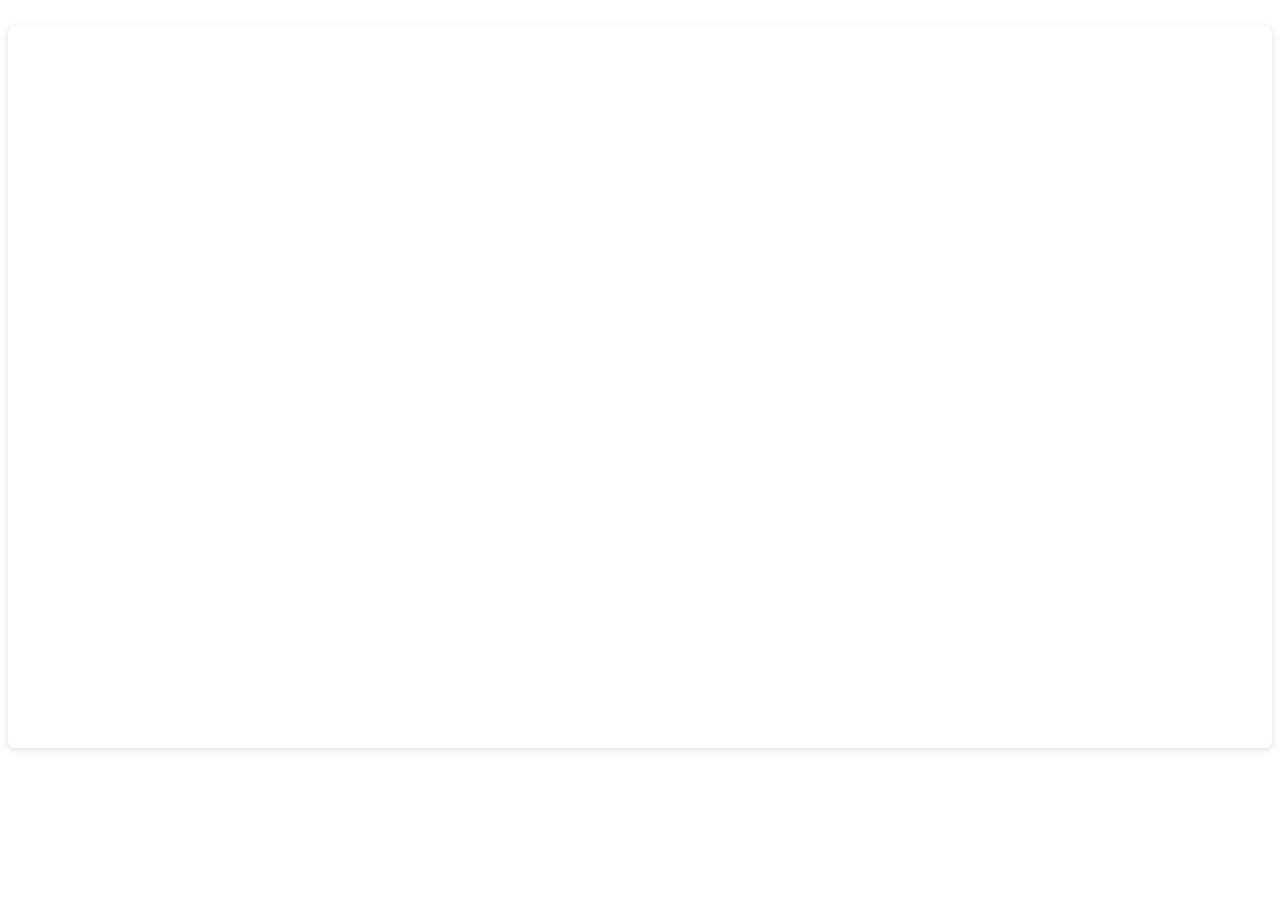
==== index.html @ 83fa26c7 "Update index.html" ====
<!DOCTYPE html>
<html lang="en" data-bs-theme="dark">
        <head>
            <meta charset="UTF-8">
            <title>Sergio Juarez's Portfolio</title>
            <link href="https://cdn.jsdelivr.net/npm/bootstrap@5.3.0-alpha3/dist/css/bootstrap.min.css" rel="stylesheet"
            integrity="sha384-KK94CHFLLe+nY2dmCWGMq91rCGa5gtU4mk92HdvYe+M/SXH301p5ILy+dN9+nJOZ" crossorigin="anonymous">
        <style>

        </style>
        </head>
<body>
    <div style="position: relative; width: 100%; height: 0; padding-top: 57.1429%;
    padding-bottom: 0; box-shadow: 0 2px 8px 0 rgba(63,69,81,0.16); margin-top: 1.6em; margin-bottom: 0.9em; overflow: hidden;
    border-radius: 8px; will-change: transform;">
     <iframe loading="lazy" style="position: absolute; width: 100%; height: 100%; top: 0; left: 0; border: none; padding: 0;margin: 0;"
       src="https:&#x2F;&#x2F;www.canva.com&#x2F;design&#x2F;DAGIVROY8nA&#x2F;ayzInLGVbAXOiuljxdG8aw&#x2F;view?embed" allowfullscreen="allowfullscreen" allow="fullscreen">
     </iframe>
   </div>


</body>
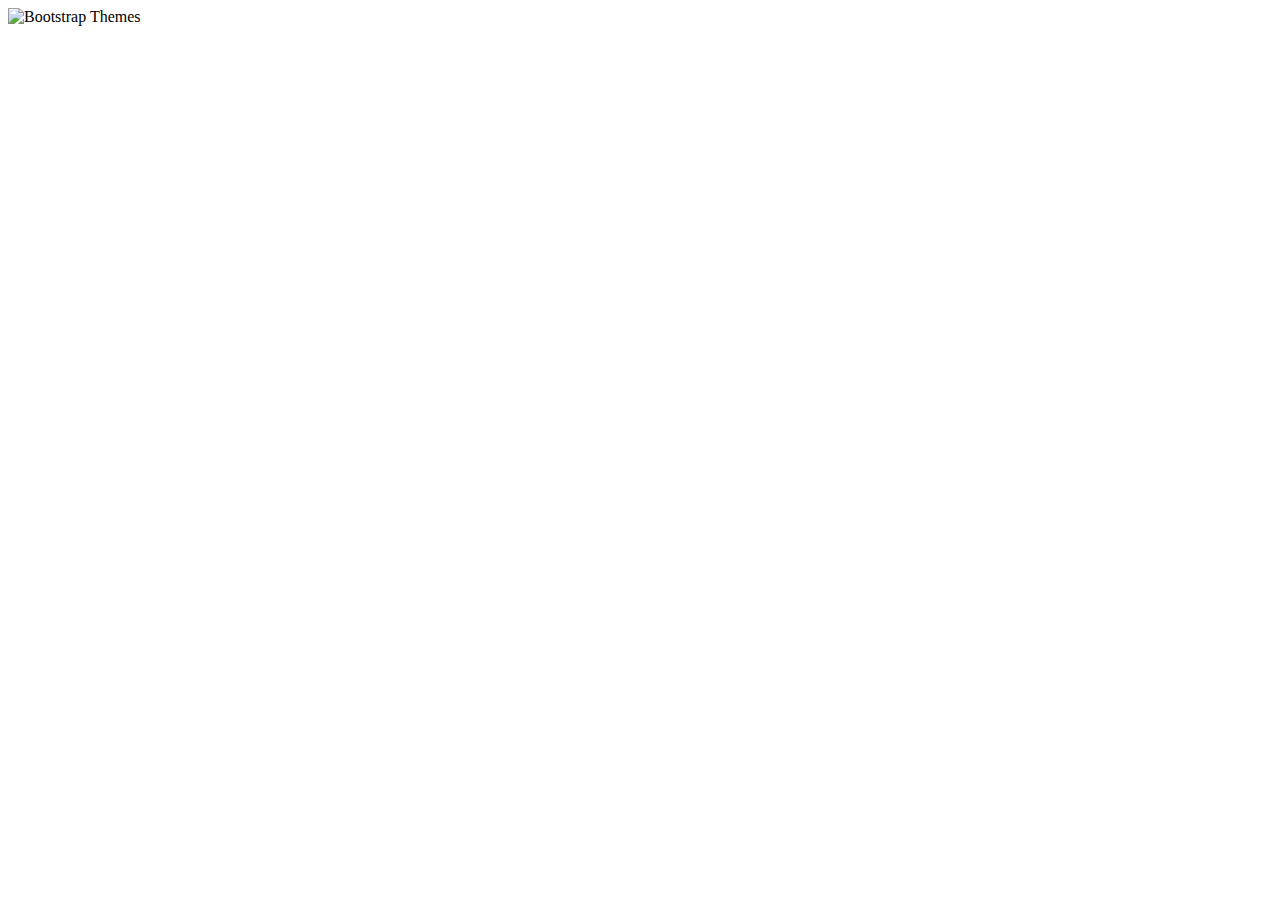
==== commit 647379b8: "Update index.html" ====
--- a/index.html
+++ b/index.html
@@ -10,14 +10,13 @@
         </style>
         </head>
 <body>
-    <div style="position: relative; width: 100%; height: 0; padding-top: 57.1429%;
-    padding-bottom: 0; box-shadow: 0 2px 8px 0 rgba(63,69,81,0.16); margin-top: 1.6em; margin-bottom: 0.9em; overflow: hidden;
-    border-radius: 8px; will-change: transform;">
-     <iframe loading="lazy" style="position: absolute; width: 100%; height: 100%; top: 0; left: 0; border: none; padding: 0;margin: 0;"
-       src="https:&#x2F;&#x2F;www.canva.com&#x2F;design&#x2F;DAGIVROY8nA&#x2F;ayzInLGVbAXOiuljxdG8aw&#x2F;view?embed" allowfullscreen="allowfullscreen" allow="fullscreen">
-     </iframe>
-   </div>
-
+    <div class="container col-xxl-8 px-4 pt-5">
+        <div class="row flex-lg-row-reverse align-items-center g-5 pt-5">
+            <div class="col-10 col-sm-8 col-lg-6">
+                <img src="./page1.png" class="d-block mx-lg-auto img-fluid" alt="Bootstrap Themes" height="00"
+            loading="lazy">
+            </div>
+        </div>
+    </div>
 
 </body>
-
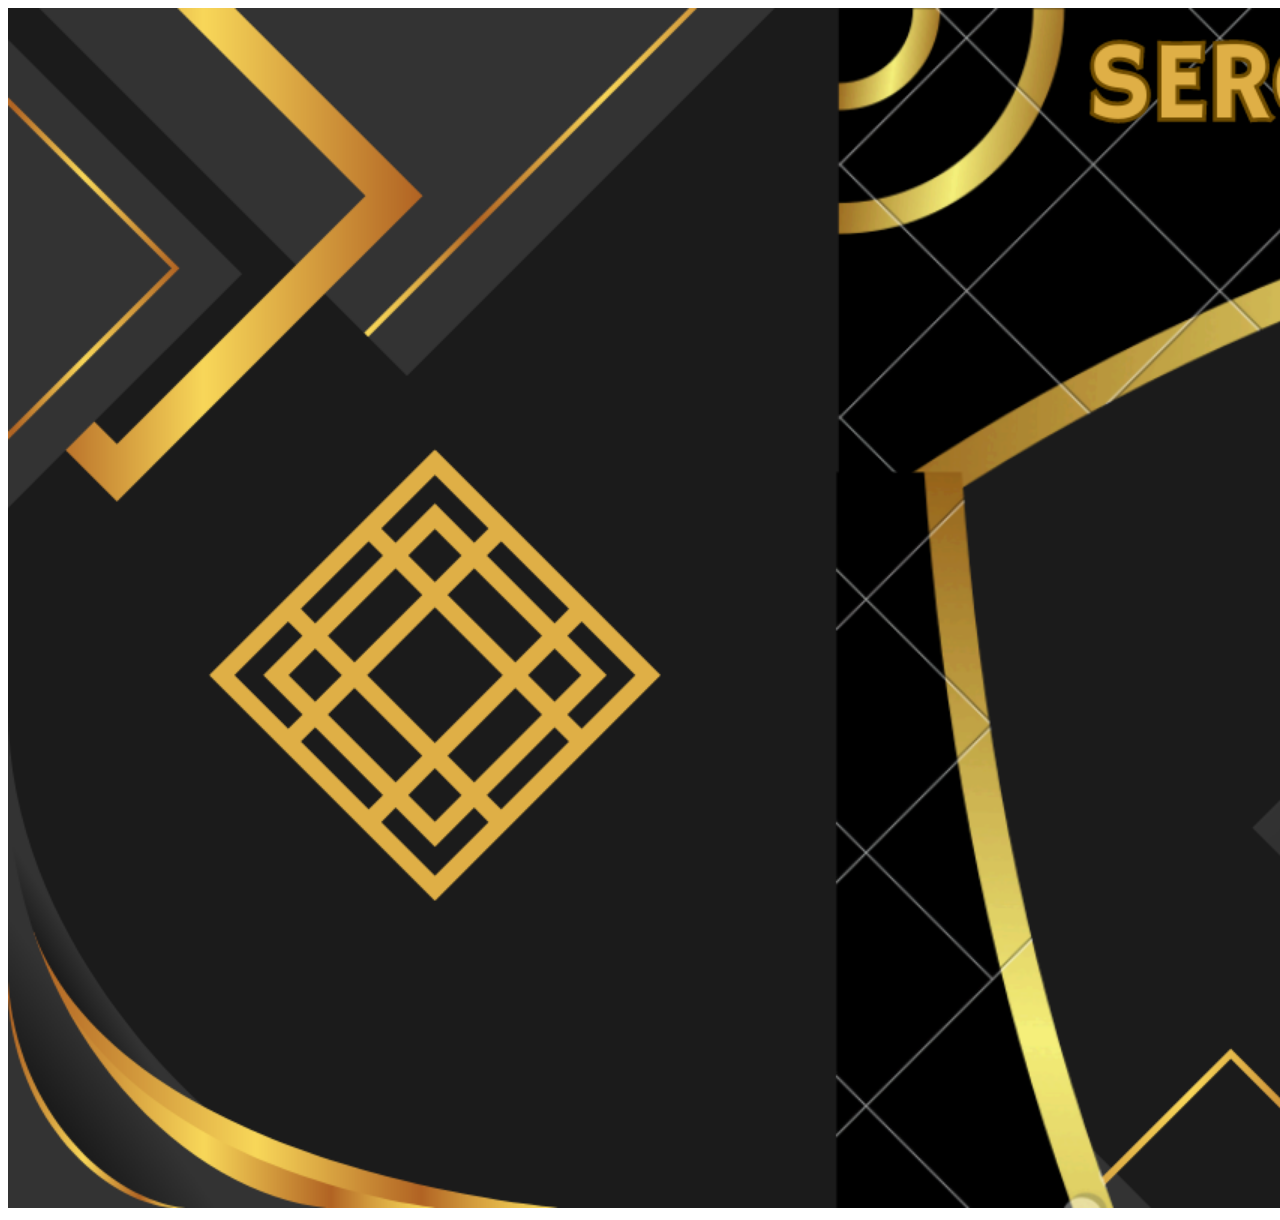
==== commit 5617756d: "Update index.html" ====
--- a/index.html
+++ b/index.html
@@ -11,9 +11,8 @@
         </head>
 <body>
     <div class="container col-xxl-8 px-4 pt-5">
-        <div class="row flex-lg-row-reverse align-items-center g-5 pt-5">
             <div class="col-10 col-sm-8 col-lg-6">
-                <img src="./page1.png" class="d-block mx-lg-auto img-fluid" alt="Bootstrap Themes" height="00"
+                <img src="./page1.png" style="align-items: center; justify-content: center;" alt="Bootstrap Themes" height="1200"
             loading="lazy">
             </div>
         </div>
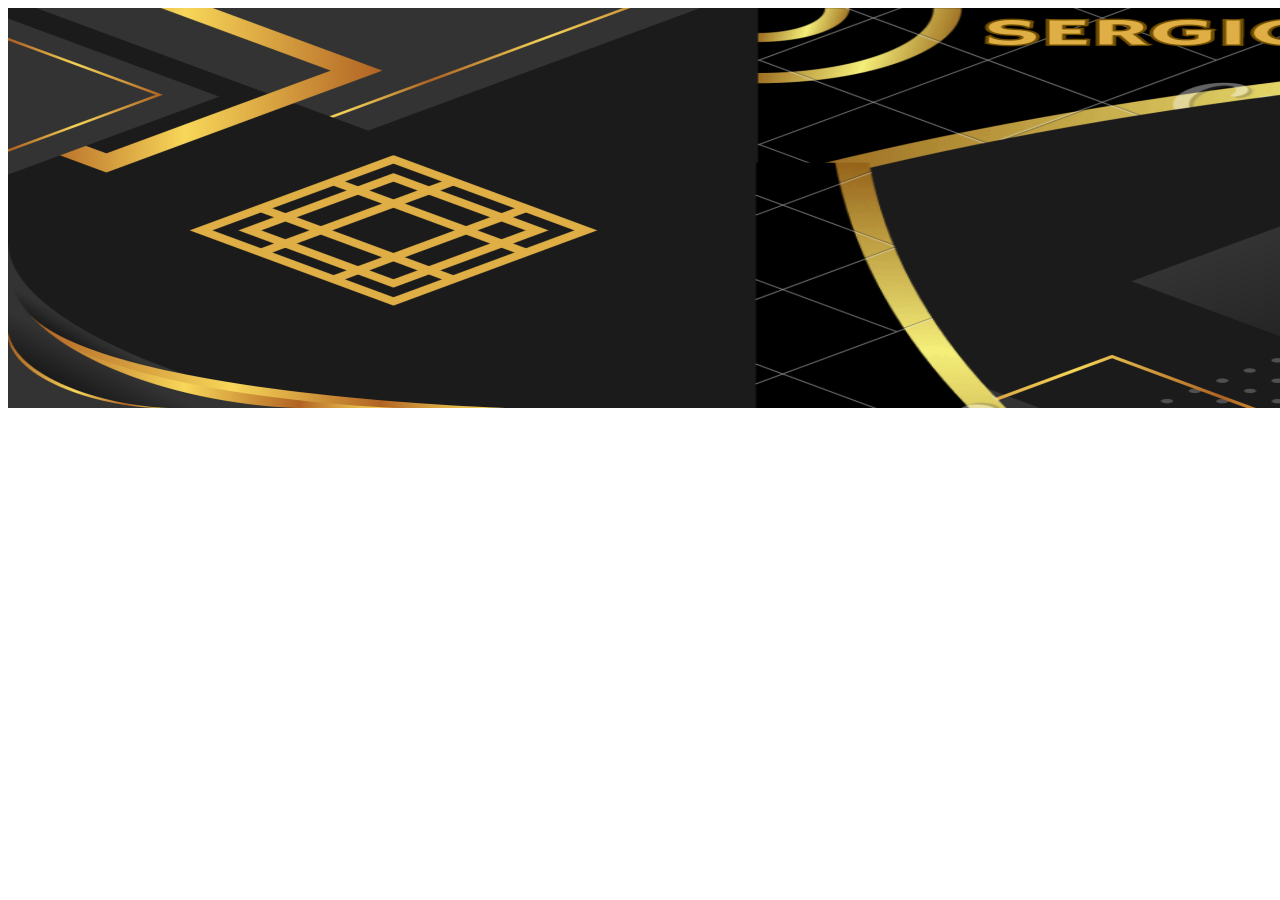
==== commit 3d483110: "Update index.html" ====
--- a/index.html
+++ b/index.html
@@ -6,13 +6,12 @@
             <link href="https://cdn.jsdelivr.net/npm/bootstrap@5.3.0-alpha3/dist/css/bootstrap.min.css" rel="stylesheet"
             integrity="sha384-KK94CHFLLe+nY2dmCWGMq91rCGa5gtU4mk92HdvYe+M/SXH301p5ILy+dN9+nJOZ" crossorigin="anonymous">
         <style>
-
         </style>
         </head>
 <body>
     <div class="container col-xxl-8 px-4 pt-5">
             <div class="col-10 col-sm-8 col-lg-6">
-                <img src="./page1.png" style="align-items: center; justify-content: center;" alt="Bootstrap Themes" height="1200"
+                <img src="./page1.png" style="align-items: center; justify-content: center;" alt="Bootstrap Themes" height="400" width="150%"
             loading="lazy">
             </div>
         </div>
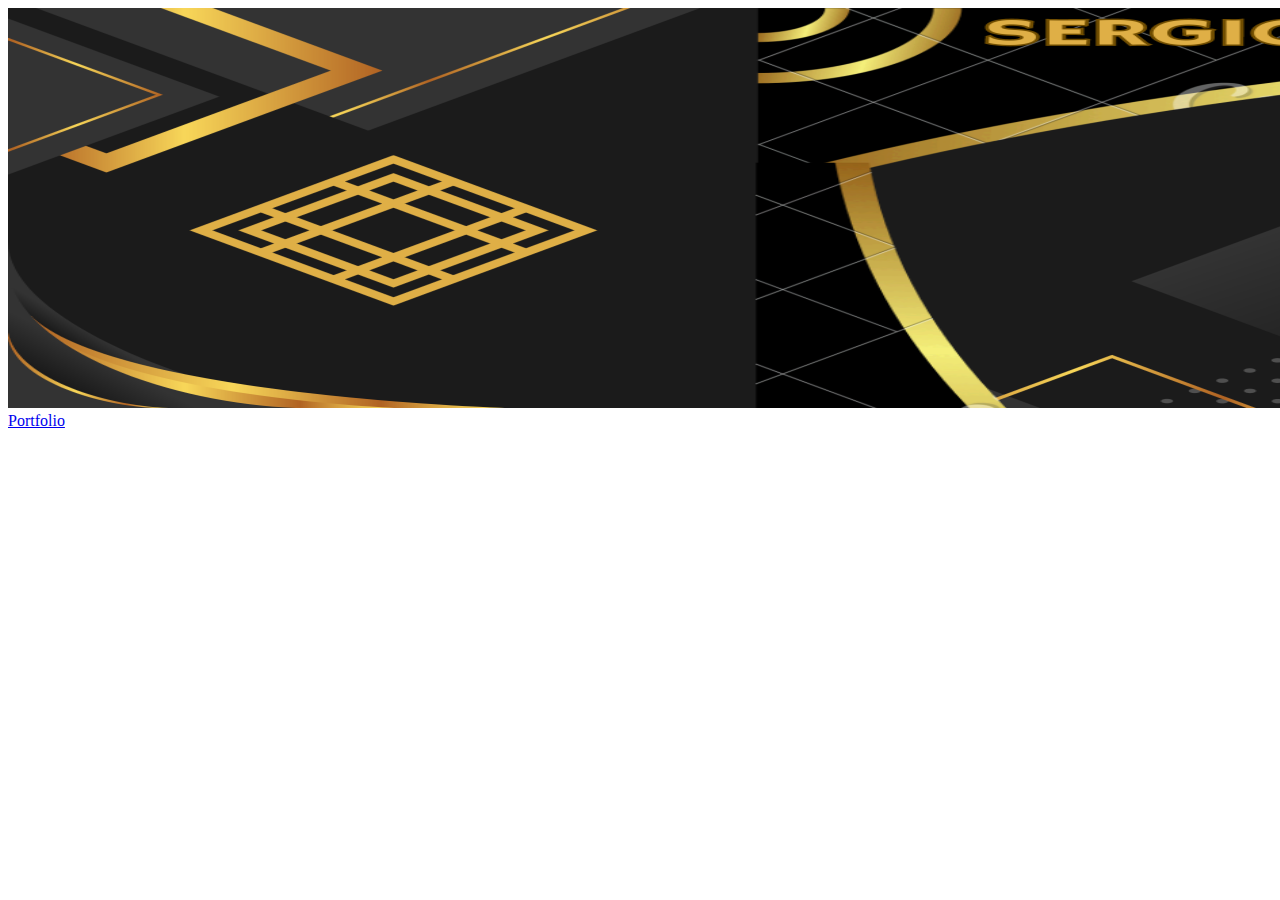
==== commit cfda7e5f: "Update index.html" ====
--- a/index.html
+++ b/index.html
@@ -9,12 +9,16 @@
         </style>
         </head>
 <body>
-    <div class="container col-xxl-8 px-4 pt-5">
+    <div class="container col-xxl-12 px-4 py-5">
             <div class="col-10 col-sm-8 col-lg-6">
                 <img src="./page1.png" style="align-items: center; justify-content: center;" alt="Bootstrap Themes" height="400" width="150%"
             loading="lazy">
             </div>
         </div>
     </div>
+     <a class="btn btn-primary" href="./portfolio.html" role="button">Portfolio</a>
 
-</body>
+
+
+
+    </body>
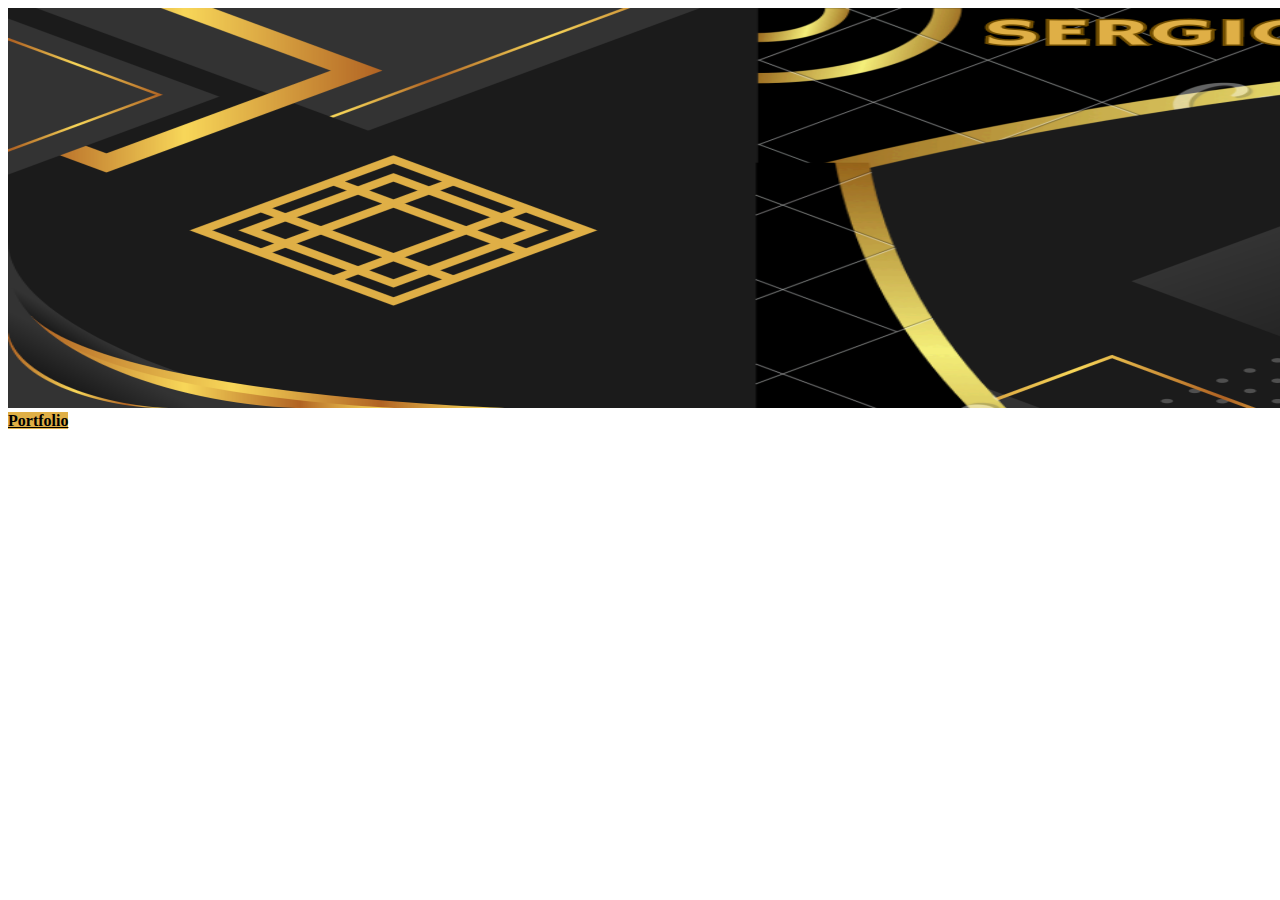
==== commit cb2e5e6b: "Update index.html" ====
--- a/index.html
+++ b/index.html
@@ -6,6 +6,12 @@
             <link href="https://cdn.jsdelivr.net/npm/bootstrap@5.3.0-alpha3/dist/css/bootstrap.min.css" rel="stylesheet"
             integrity="sha384-KK94CHFLLe+nY2dmCWGMq91rCGa5gtU4mk92HdvYe+M/SXH301p5ILy+dN9+nJOZ" crossorigin="anonymous">
         <style>
+          .btn-primary{
+            background-color: #dfaf46;
+            color: black;
+            align-items: center;
+            font-weight: bold;
+          }
         </style>
         </head>
 <body>
